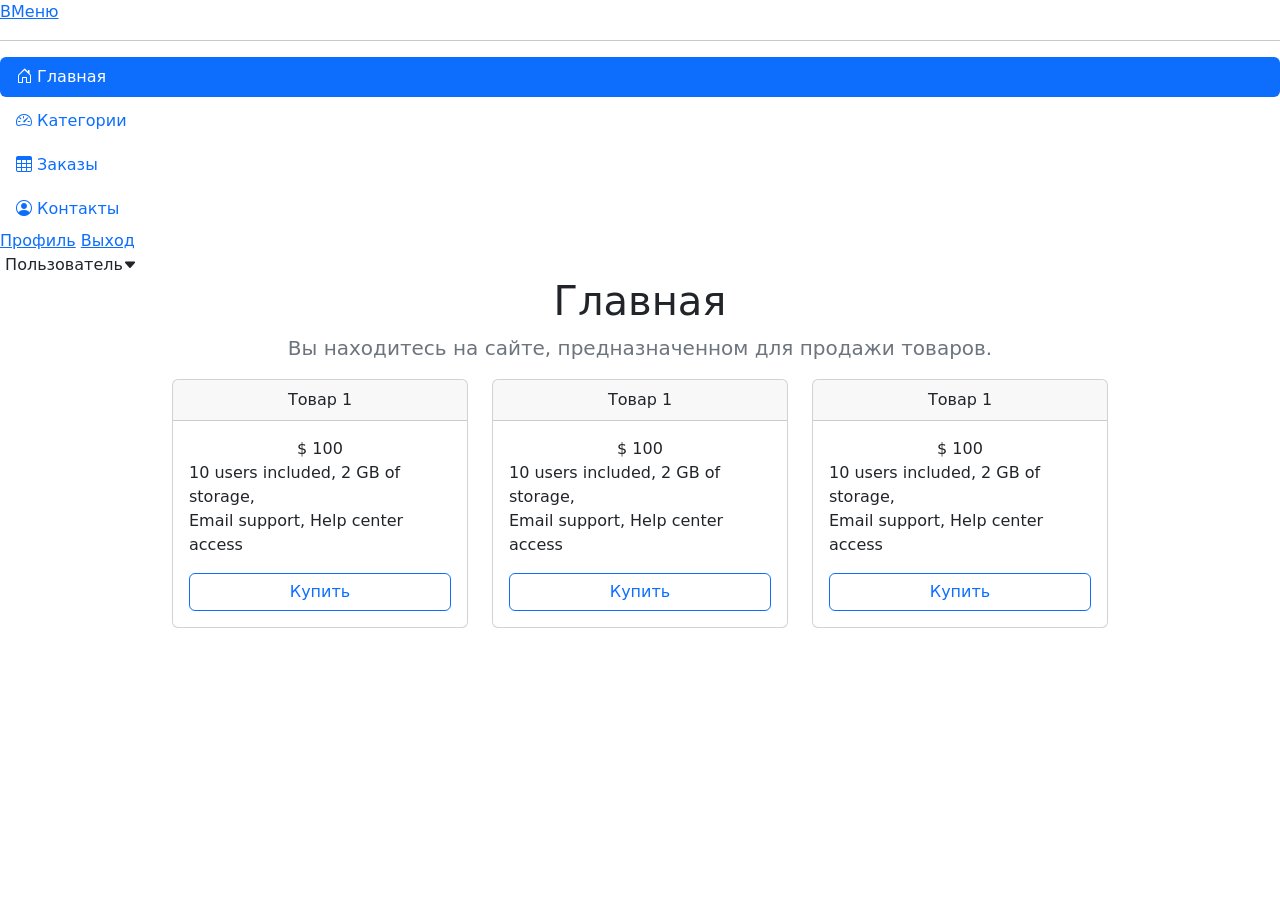
==== html/index.html @ eedb9dbb "The main page of the website has been added" ====
<!doctype html>
<html lang="ru">
<head>
  <meta charset="utf-8">
  <meta name="viewport" content="width=device-width, initial-scale=1">
  <title>Главная — Магазин</title>
  <link href="https://cdn.jsdelivr.net/npm/bootstrap@5.3.3/dist/css/bootstrap.min.css" rel="stylesheet">
  <link href="styles.css" rel="stylesheet">
  <link href="https://cdn.jsdelivr.net/npm/bootstrap-icons@1.11.3/font/bootstrap-icons.min.css" rel="stylesheet">
</head>
<body>
<div class="app-shell">
  <aside class="sidebar d-flex flex-column">
    <a class="brand" href="index.html"><span class="brand-mark">B</span><span>Меню</span></a>
    <hr class="sidebar-rule">
    <nav class="nav nav-pills flex-column gap-1">
      <a class="nav-link active" href="index.html"><i class="bi bi-house-door"></i> Главная</a>
      <a class="nav-link " href="catalog.html"><i class="bi bi-speedometer2"></i> Категории</a>
      <a class="nav-link " href="orders.html"><i class="bi bi-table"></i> Заказы</a>
      <a class="nav-link " href="contacts.html"><i class="bi bi-person-circle"></i> Контакты</a>
    </nav>
    <div class="sidebar-bottom mt-auto">
      <div class="profile-menu">
        <a href="#" class="profile-action">Профиль</a>
        <a href="#" class="profile-action">Выход</a>
      </div>
      <div class="user-row">
        <img src="https://placehold.co/32x32" alt="" class="avatar">
        <span>Пользователь</span><i class="bi bi-caret-down-fill small"></i>
      </div>
    </div>
  </aside>
  <main class="main-content">

    <section class="home-page container-fluid">
      <header class="text-center page-intro">
        <h1>Главная</h1>
        <p class="lead text-secondary">Вы находитесь на сайте, предназначенном для продажи товаров.</p>
      </header>
      <div class="row justify-content-center g-4 pricing-row">
        <div class="col-12 col-md-6 col-xl-3">
          <article class="card pricing-card h-100">
            <div class="card-header text-center">Товар 1</div>
            <div class="card-body text-center">
              <div class="price">$ 100</div>
              <p class="card-text text-start">10 users included, 2 GB of storage,<br>Email support, Help center access</p>
              <a href="#" class="btn btn-outline-primary w-100">Купить</a>
            </div>
          </article>
        </div>
        <div class="col-12 col-md-6 col-xl-3">
          <article class="card pricing-card h-100">
            <div class="card-header text-center">Товар 1</div>
            <div class="card-body text-center">
              <div class="price">$ 100</div>
              <p class="card-text text-start">10 users included, 2 GB of storage,<br>Email support, Help center access</p>
              <a href="#" class="btn btn-outline-primary w-100">Купить</a>
            </div>
          </article>
        </div>
        <div class="col-12 col-md-6 col-xl-3">
          <article class="card pricing-card h-100">
            <div class="card-header text-center">Товар 1</div>
            <div class="card-body text-center">
              <div class="price">$ 100</div>
              <p class="card-text text-start">10 users included, 2 GB of storage,<br>Email support, Help center access</p>
              <a href="#" class="btn btn-outline-primary w-100">Купить</a>
            </div>
          </article>
        </div>
      </div>
    </section>
  </main>
</div>
<script src="https://cdn.jsdelivr.net/npm/bootstrap@5.3.3/dist/js/bootstrap.bundle.min.js"></script>
</body>
</html>
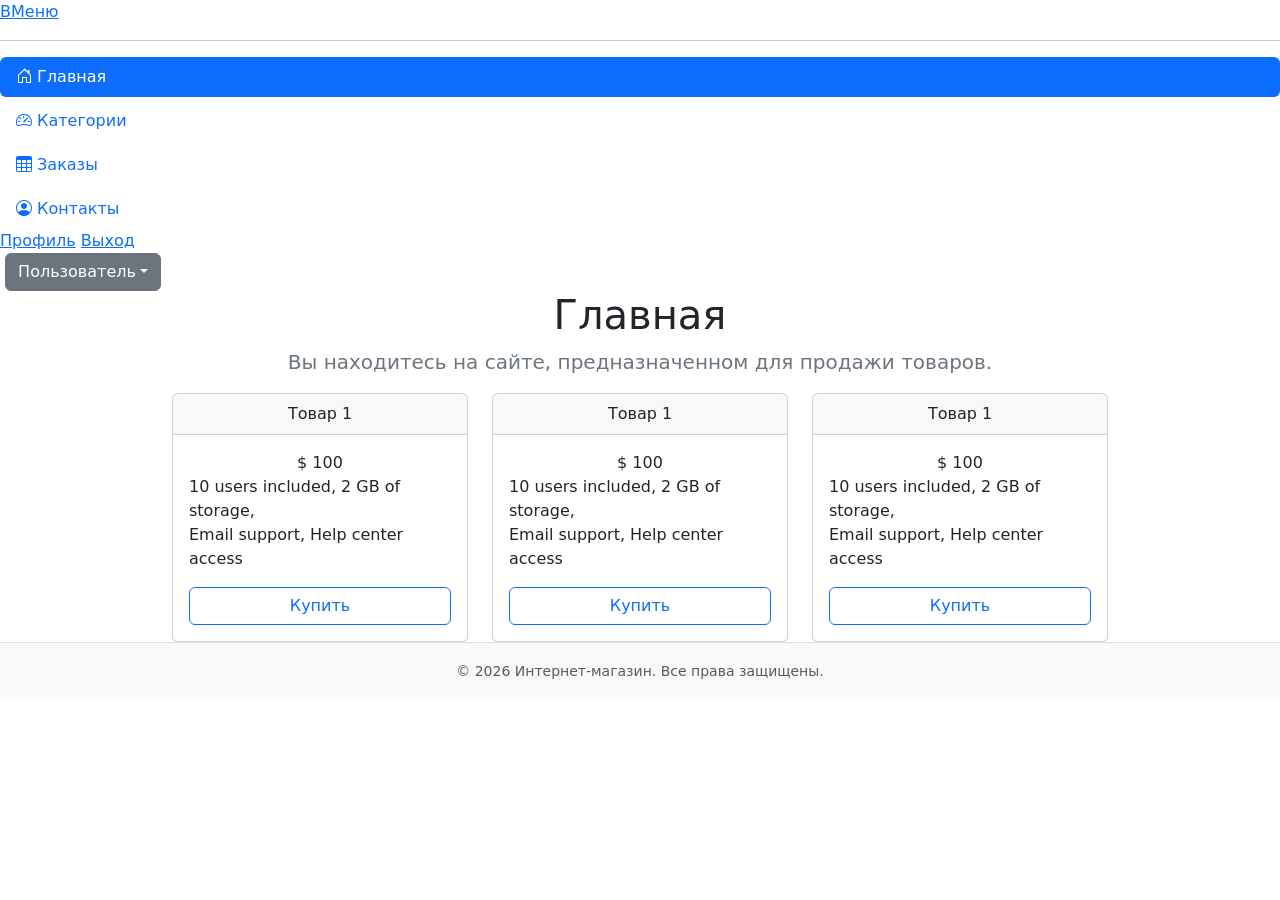
==== commit c964732d: "I added a footer and a user menu to the HTML page" ====
--- a/html/index.html
+++ b/html/index.html
@@ -26,7 +26,13 @@
       </div>
       <div class="user-row">
         <img src="https://placehold.co/32x32" alt="" class="avatar">
-        <span>Пользователь</span><i class="bi bi-caret-down-fill small"></i>
+        <button type="button" class="btn btn-secondary dropdown-toggle" data-bs-toggle="dropdown" aria-expanded="false">Пользователь</button>
+        </button>
+        <ul class="dropdown-menu" aria-labelledby="dropdownMenuButton1">
+          <li><a class="dropdown-item" href="#">Action</a></li>
+          <li><a class="dropdown-item" href="#">Another action</a></li>
+          <li><a class="dropdown-item" href="#">Something else here</a></li>
+        </ul>
       </div>
     </div>
   </aside>
@@ -72,6 +78,9 @@
     </section>
   </main>
 </div>
+<footer class="bg-light text-center py-3 mt-auto border-top">
+    <small class="text-muted">© 2026 Интернет‑магазин. Все права защищены.</small>
+</footer>
 <script src="https://cdn.jsdelivr.net/npm/bootstrap@5.3.3/dist/js/bootstrap.bundle.min.js"></script>
 </body>
 </html>
